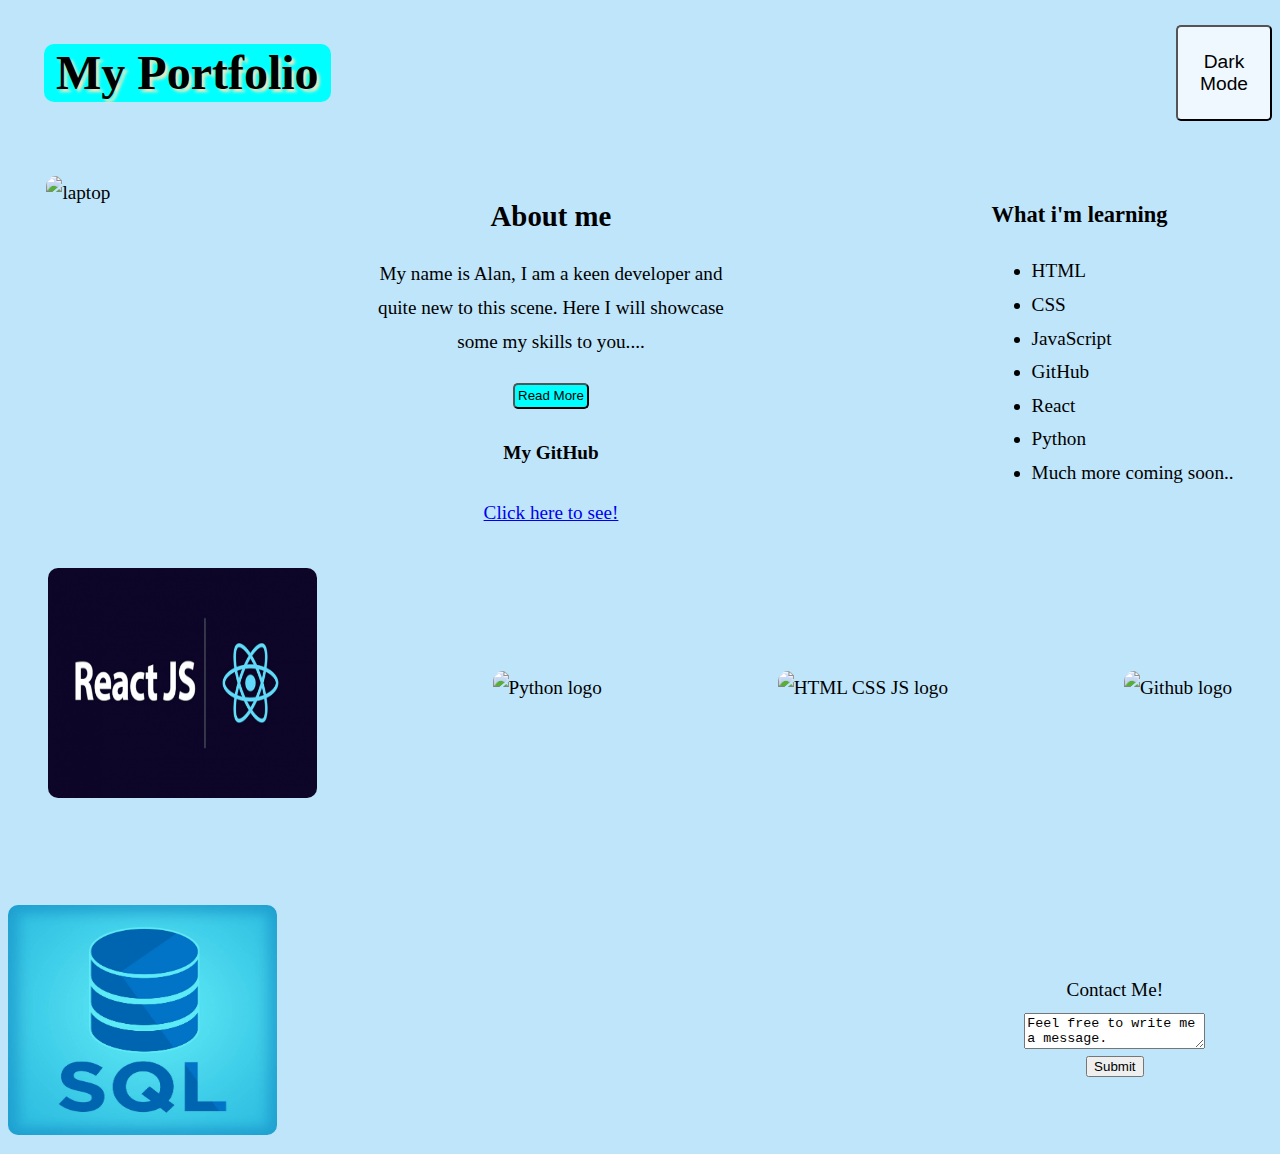
==== docs/index.html @ b88073a0 "Add files via upload" ====
<!DOCTYPE html>
<html lang="en">
<head>
	<title>Personal Portfolio</title>
	<meta charset="utf8">
	<link href="style.css" rel="stylesheet">
	<script type="text/javascript" src="index.js"></script>
</head>
<body>
	<div class="header">
		<h1>My Portfolio</h1>
		<button onClick="darkMode()" id="darkModeBtn">Dark Mode</button>
	</div>
	
	<div class="container">
		<div>
			<img id='laptop' src="images/laptop.jfif" alt="laptop">
		</div>
		<div class="text">
			<h2>About me</h2>
			<p>
				My name is Alan, I am a keen developer and quite new to this scene. Here I will showcase some my skills to you.<span id="dots">...</span>
				<span id="more">What i enjoy about coding is how it challenges my ability to think critically and to solve problems. I also like putting together an attractive front-end and so far am finding JavaScript quite fun!</span>
			</p>
				<button onClick="showMore()" id="showTextBtn">Read More</button>
			
			<h4>My GitHub</h4>
			<a href= "https://github.com/a-foxx">Click here to see!</a>
		</div>
		<div>
				<h3>What i'm learning</h3>
			<ul>
				<li>HTML</li>
				<li>CSS</li>
				<li>JavaScript</li>
				<li>GitHub</li>
				<li>React</li>
				<li>Python</li>
				<li>Much more coming soon..</li>
			</ul>
			</div>
	</div>
	<div class='footer'>
		<div class="image"> 
			<img src="Images/react.png" alt="React logo">
		</div>
		<div class="image">
			<img src="images/Python-logo.png" alt="Python logo">
		</div>
		<div class="image">
			<img src="images/HTML-CSS-JS.png" alt="HTML CSS JS logo">
		</div>
		<div class="image"> 
			<img src="images/github-logo.png" alt="Github logo">
		</div>
		
		<div class="image"> 
			<img src="Images/sql.jpg" alt="SQL logo">
		</div>
		<div class='contact'>
			Contact Me!
			<textarea id= 'contactMe' name= 'contactMe'>Feel free to write me a message.</textarea>
			<input type='submit'>
		</div>
	</div>
	
</body>
<footer>

</footer>
</html>
---- docs/style.css ----
body {
	background-color: #bfe5fa;	
	font-size: 120%;
	font-family:Georgia, 'Times New Roman', Times, serif;
	line-height: 1.75em;
}

.header {
	display: flex;
	justify-content: space-between;
	align-items: center;
}

.dark-mode {
	background-color: black;
	color: whitesmoke;
}

.dark-mode h1 {
	text-shadow: none;
	color: black;
}

#darkModeBtn {
	background-color: aliceblue;
	font-size: 1em;
	border-radius: 5px;
	padding: 0.25em;
	height: 5em;
	width: 5em;
}
		
h1   {	
	margin: 0.75em;
	font-size: 250%;
	text-shadow: 3px 3px 3px #F4E8BC;
	background-color: cyan;
	border-radius: 10px;
	padding: 0.25em;
}	

#laptop {
	height: 13em;
	width: 18em;
	border-radius: 10px;
}

.container {
	display: flex;
	flex-wrap: wrap;
	justify-content: space-between;
	margin: 2em;
}

.text {
	width: 30%;
	text-align: center;
}

#more {
	display: none;
}

#showTextBtn {
	background-color: cyan;
	border-radius: 5px;
	padding: 0.25em;
}

#showTextBtn:hover {
	text-decoration: underline;
	padding: 0.5em;
}

.footer {
	display: flex;
	flex-wrap: wrap;
	justify-content: space-around;
	align-items: center;
	width: 100%;
	gap: 5em;
	
}

.footer div:last-child {
	margin-left: auto;
}

.footer img {
	border-radius: 10px;
	height: 12em;
	width: 14em;
}

.footer img:hover{
	transform: scale(1.25);
	}

.contact 	{	
	display: flex;
	align-items: center;
	flex-direction: column;
	height: auto;
	
}

.contact textarea {
	margin: 0.5em 5em;
}

@media only screen and (max-width: 600px) {
	#laptop {
		display: none;
	}
	.text {
		width: 100%;
	}
	.footer {
		justify-content: center;
		flex-direction: column;
	}
	#double-image {
		height: 18em;
		width: 32em;
	}
	
	.footer div:last-child {
		margin: auto;
	}

}
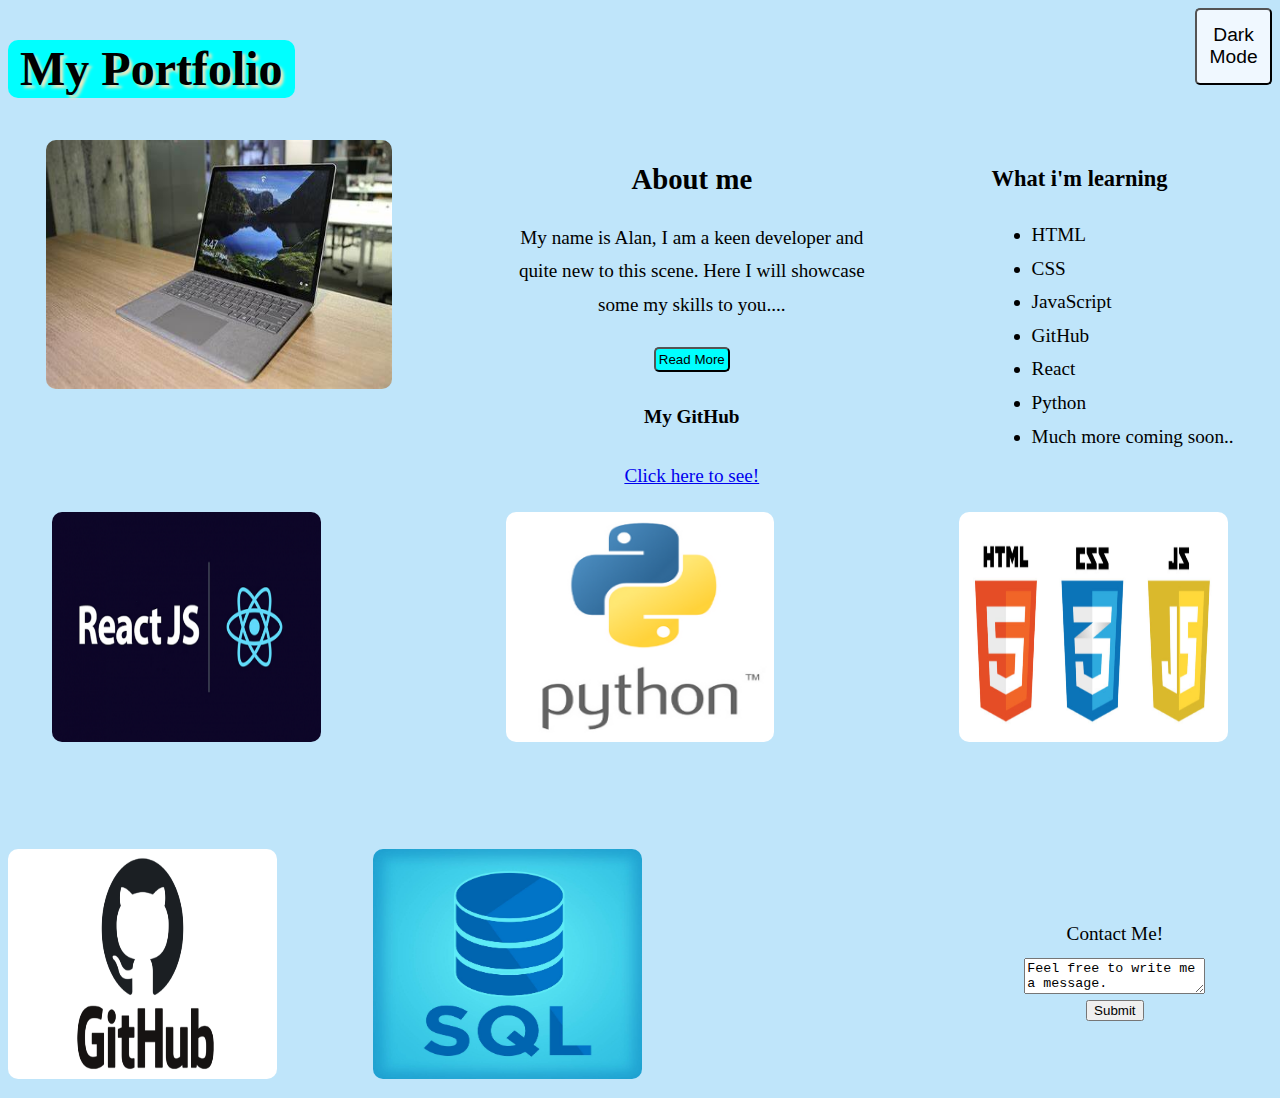
==== commit ba3ca1c3: "Add files via upload" ====
--- a/docs/index.html
+++ b/docs/index.html
@@ -14,7 +14,7 @@
 	
 	<div class="container">
 		<div>
-			<img id='laptop' src="images/laptop.jfif" alt="laptop">
+			<img id='laptop' src="Images/laptop.jfif" alt="laptop">
 		</div>
 		<div class="text">
 			<h2>About me</h2>
@@ -45,13 +45,13 @@
 			<img src="Images/react.png" alt="React logo">
 		</div>
 		<div class="image">
-			<img src="images/Python-logo.png" alt="Python logo">
+			<img src="Images/Python-logo.png" alt="Python logo">
 		</div>
 		<div class="image">
-			<img src="images/HTML-CSS-JS.png" alt="HTML CSS JS logo">
+			<img src="Images/HTML-CSS-JS.png" alt="HTML CSS JS logo">
 		</div>
 		<div class="image"> 
-			<img src="images/github-logo.png" alt="Github logo">
+			<img src="Images/github-logo.png" alt="Github logo">
 		</div>
 		
 		<div class="image"> 
--- a/docs/style.css
+++ b/docs/style.css
@@ -9,7 +9,7 @@
 .header {
 	display: flex;
 	justify-content: space-between;
-	align-items: center;
+	align-content: center;
 }
 
 .dark-mode {
@@ -27,12 +27,12 @@
 	font-size: 1em;
 	border-radius: 5px;
 	padding: 0.25em;
-	height: 5em;
-	width: 5em;
+	height: 4em;
+	width: 4em;
 }
 		
 h1   {	
-	margin: 0.75em;
+	
 	font-size: 250%;
 	text-shadow: 3px 3px 3px #F4E8BC;
 	background-color: cyan;
@@ -50,7 +50,7 @@
 	display: flex;
 	flex-wrap: wrap;
 	justify-content: space-between;
-	margin: 2em;
+	margin: 0.5em 2em 1em;
 }
 
 .text {
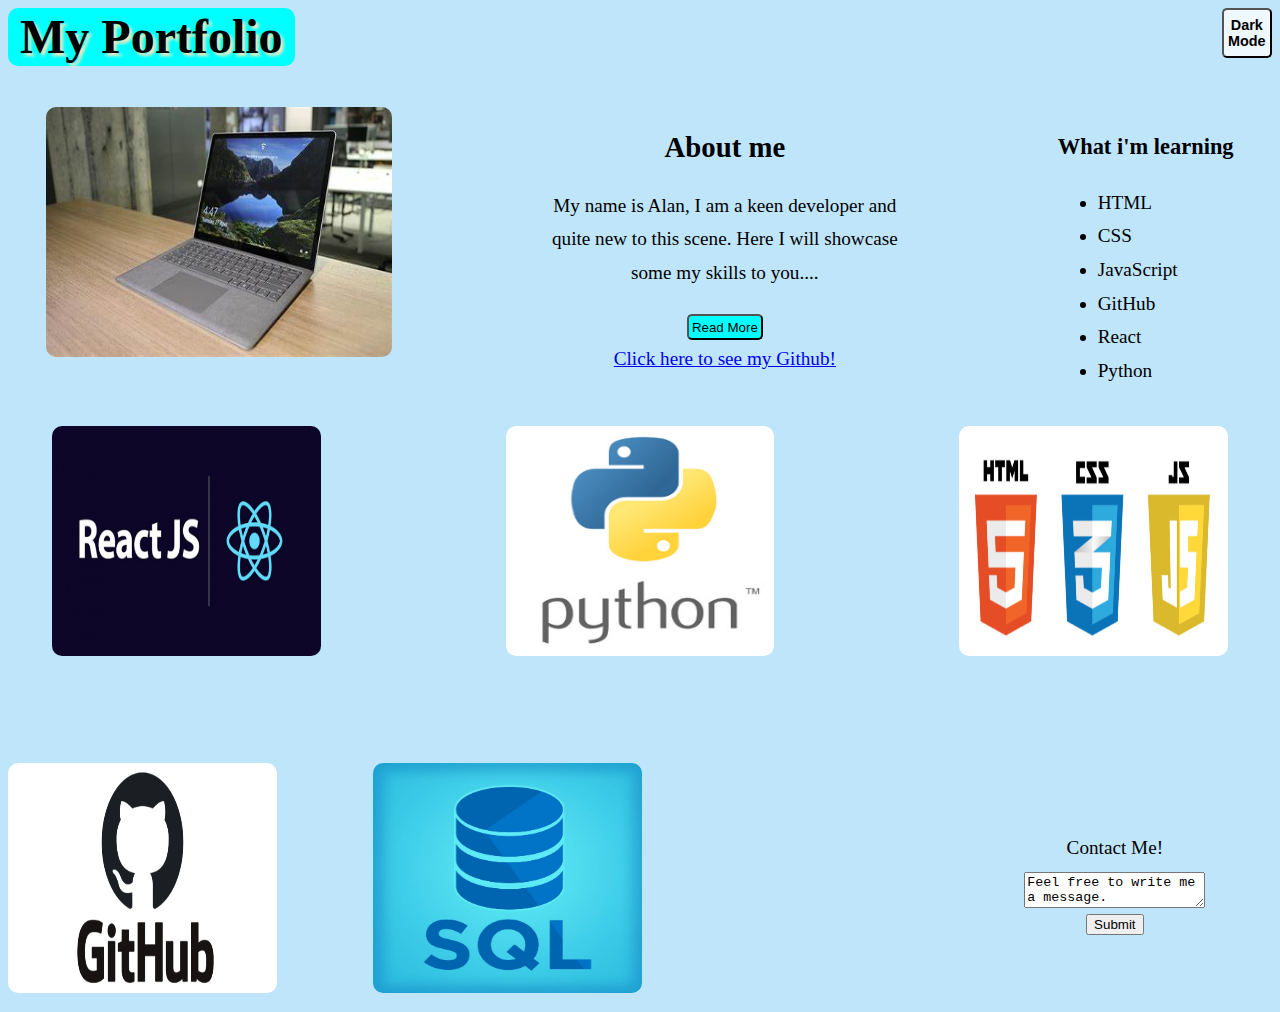
==== commit f1c7fe8e: "Add files via upload" ====
--- a/docs/index.html
+++ b/docs/index.html
@@ -23,9 +23,8 @@
 				<span id="more">What i enjoy about coding is how it challenges my ability to think critically and to solve problems. I also like putting together an attractive front-end and so far am finding JavaScript quite fun!</span>
 			</p>
 				<button onClick="showMore()" id="showTextBtn">Read More</button>
-			
-			<h4>My GitHub</h4>
-			<a href= "https://github.com/a-foxx">Click here to see!</a>
+		<br>
+			<a href= "https://github.com/a-foxx">Click here to see my Github!</a>
 		</div>
 		<div>
 				<h3>What i'm learning</h3>
@@ -36,7 +35,6 @@
 				<li>GitHub</li>
 				<li>React</li>
 				<li>Python</li>
-				<li>Much more coming soon..</li>
 			</ul>
 			</div>
 	</div>
--- a/docs/style.css
+++ b/docs/style.css
@@ -10,6 +10,7 @@
 	display: flex;
 	justify-content: space-between;
 	align-content: center;
+	margin: auto;
 }
 
 .dark-mode {
@@ -24,15 +25,16 @@
 
 #darkModeBtn {
 	background-color: aliceblue;
-	font-size: 1em;
+	font-size: 0.75em;
+	font-weight: bold;
 	border-radius: 5px;
 	padding: 0.25em;
-	height: 4em;
-	width: 4em;
+	height: 3.5em;
+	width: 3.5em;
 }
 		
 h1   {	
-	
+	margin-top: auto;
 	font-size: 250%;
 	text-shadow: 3px 3px 3px #F4E8BC;
 	background-color: cyan;
